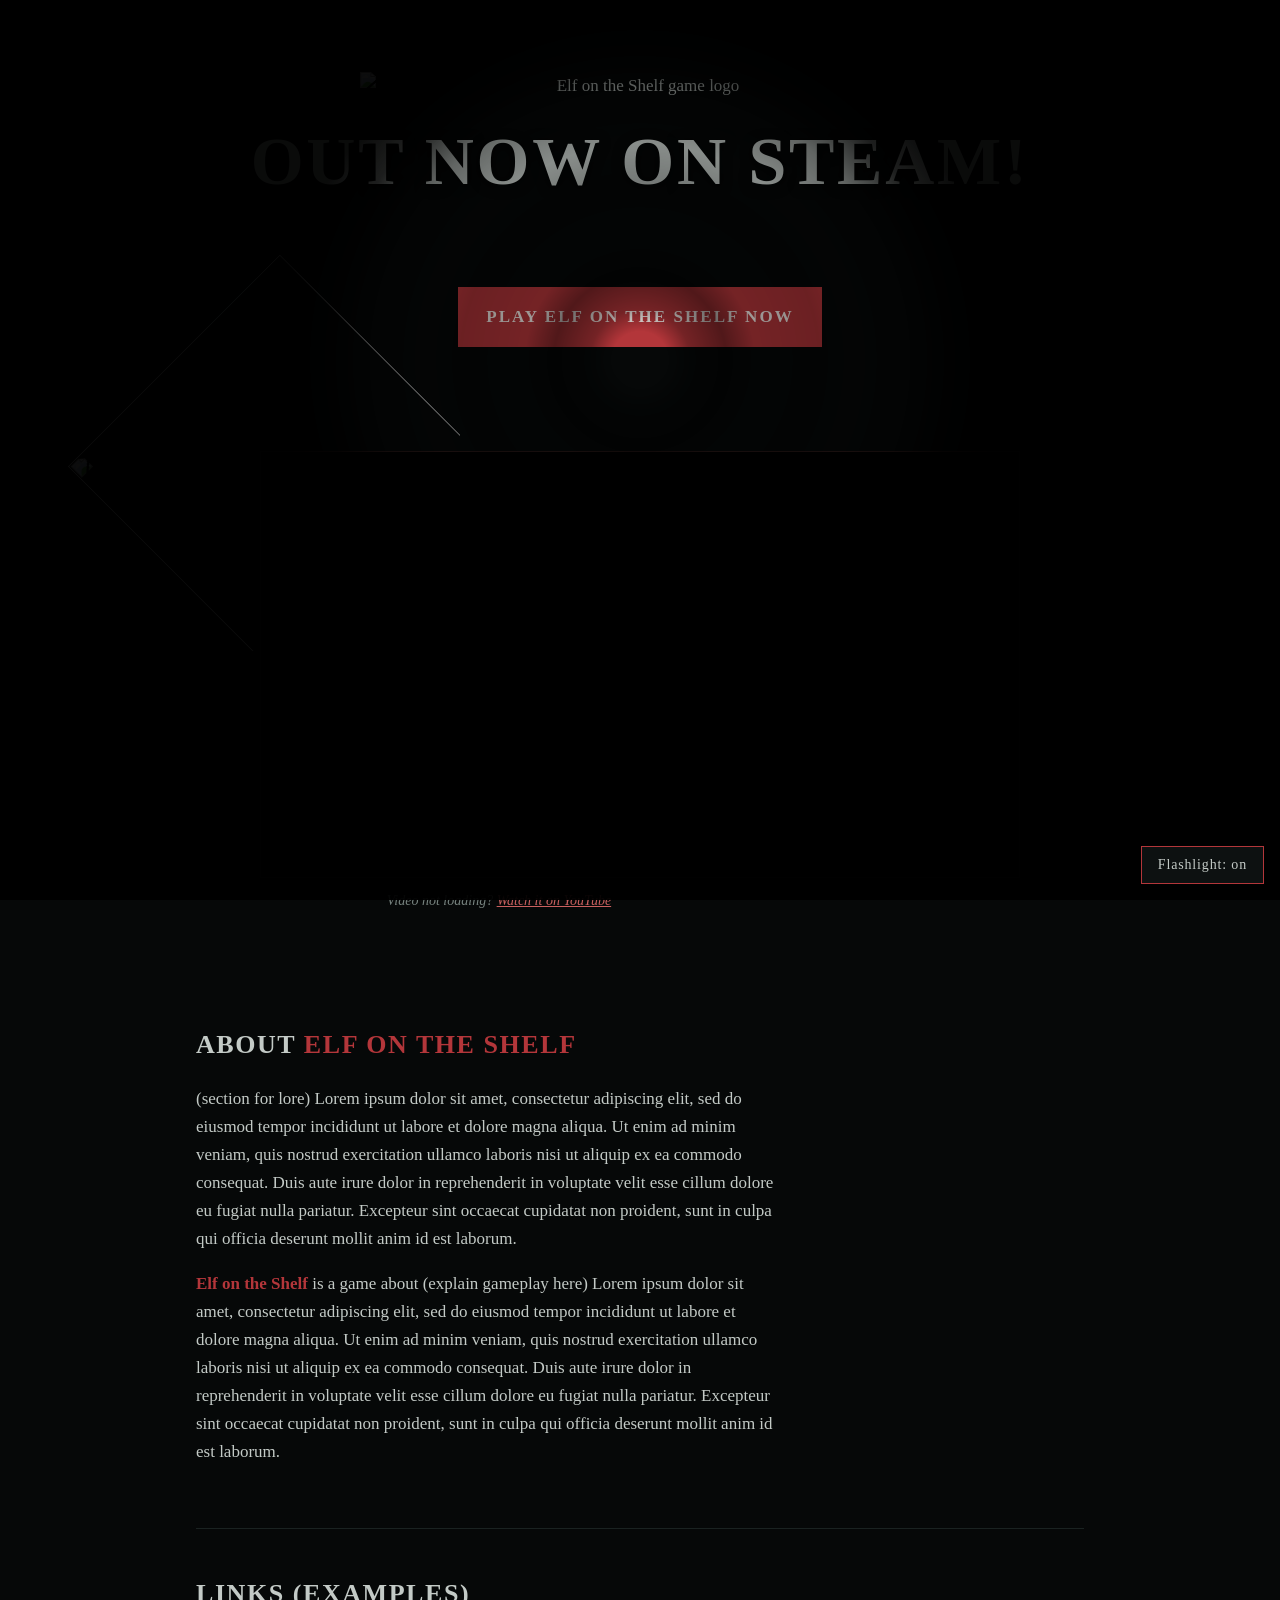
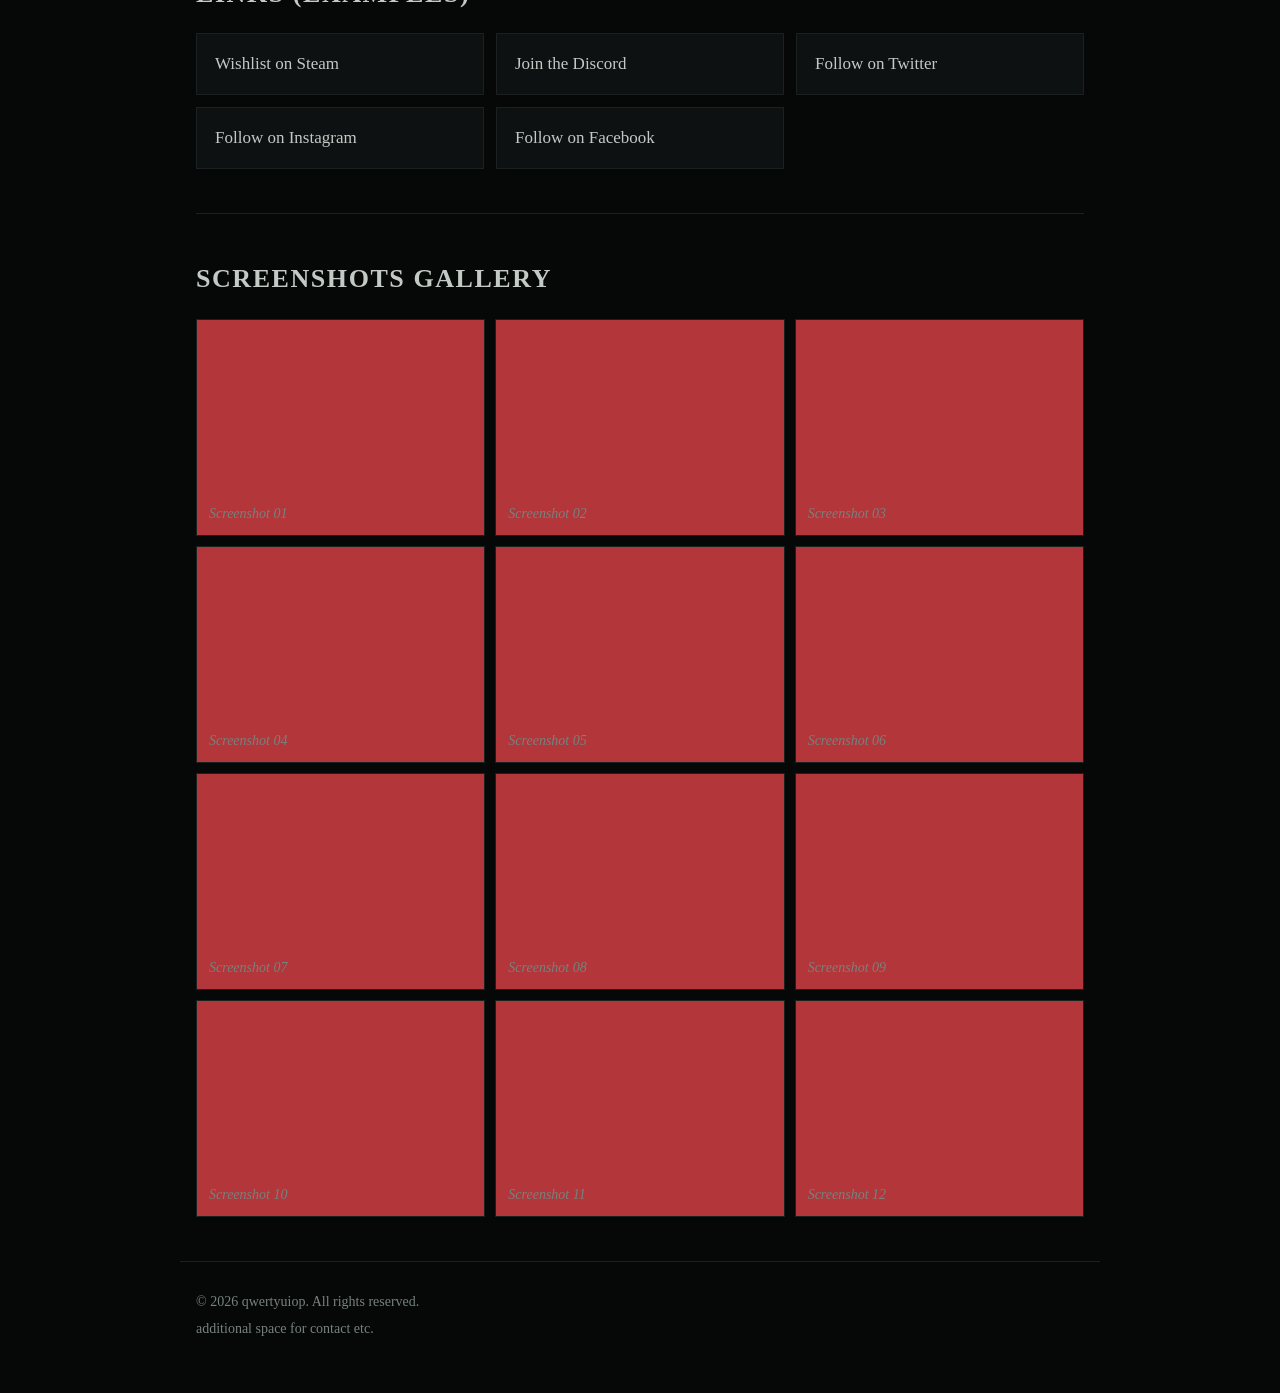
==== index2.html @ 355b3b43 "Add files via upload" ====
<!doctype html>
<html lang="en">

<head>
  <meta charset="utf-8">
  <meta name="viewport" content="width=device-width, initial-scale=1">
  <title>Elf on the Shelf</title>
  <link rel="stylesheet" href="style2.css">
</head>

<body>


  <header class="hero">
    <img src="images/logo.png" alt="Elf on the Shelf game logo">
    <div class="logo"></div>
    <h1>Out now on Steam!</h1><br><br>
 
    <a class="btn" href="#">Play Elf on the Shelf now</a>

    <div class="trailer">
      <iframe src="https://www.youtube.com/embed/LYU-8IFcDPw?si=7E_OwJNC91KNOd8U" title="Elf on the Shelf trailer" referrerpolicy="origin" allowfullscreen></iframe>
      <div class="trailer-shield"></div>

      <div class="gnome">
        <div class="gnome-pivot">
          <!-- Niewidzialne pole, na które się najeżdża (stałe, więc animacja nie "miga") -->
          <div class="gnome-hit" tabindex="0"></div>
          <img class="gnome-img" src="images/gnome.png" alt="" width="154" height="196">
        </div>
      </div>
    <p class="fallback">Video not loading? <a href="https://www.youtube.com/watch?v=LYU-8IFcDPw?si=7E_OwJNC91KNOd8U"
        target="_blank" rel="noopener">Watch it on YouTube</a></p>
  </header>

  <main>
    <section>
      <h2>About <em>Elf on the Shelf</em></h2>
      <p>(section for lore) Lorem ipsum dolor sit amet, consectetur adipiscing elit, sed do eiusmod tempor incididunt ut
        labore et dolore magna aliqua. Ut enim ad minim veniam, quis nostrud exercitation ullamco laboris nisi ut
        aliquip ex ea commodo consequat. Duis aute irure dolor in reprehenderit in voluptate velit esse cillum dolore eu
        fugiat nulla pariatur. Excepteur sint occaecat cupidatat non proident, sunt in culpa qui officia deserunt mollit
        anim id est laborum.</p>
      <p><em>Elf on the Shelf</em> is a game about (explain gameplay here) Lorem ipsum dolor sit amet, consectetur
        adipiscing elit, sed do eiusmod tempor incididunt ut labore et dolore magna aliqua. Ut enim ad minim veniam,
        quis nostrud exercitation ullamco laboris nisi ut aliquip ex ea commodo consequat. Duis aute irure dolor in
        reprehenderit in voluptate velit esse cillum dolore eu fugiat nulla pariatur. Excepteur sint occaecat cupidatat
        non proident, sunt in culpa qui officia deserunt mollit anim id est laborum. </p>
    </section>

    <section>
      <h2>Links (examples) </h2>
      <ul class="links">
        <li><a href="#">Wishlist on Steam</a></li>
        <li><a href="#">Join the Discord</a></li>
        <li><a href="#">Follow on Twitter</a></li>
        <li><a href="#">Follow on Instagram</a></li>
        <li><a href="#">Follow on Facebook</a></li>
      </ul>
    </section>

    <section>
      <h2>Screenshots Gallery</h2>
      <!-- <li><img src="images/shot-01.jpg" alt=""></li> -->
      <ul class="shots">
        <li>Screenshot 01</li>
        <li>Screenshot 02</li>
        <li>Screenshot 03</li>
        <li>Screenshot 04</li>
        <li>Screenshot 05</li>
        <li>Screenshot 06</li>
        <li>Screenshot 07</li>
        <li>Screenshot 08</li>
        <li>Screenshot 09</li>
        <li>Screenshot 10</li>
        <li>Screenshot 11</li>
        <li>Screenshot 12</li>
      </ul>
    </section>
  </main>

  <footer>
    <p>&copy; 2026 qwertyuiop. All rights reserved.</p>
    <p>additional space for contact etc.</p>
  </footer>

  <div class="flashlight"></div>
  <button class="flashlight-toggle" type="button">Flashlight: on</button>

  <script src="script2.js"></script>

</body>

</html>
---- style2.css ----
/* Padding i ramki wliczają się do szerokości elementu */
* { box-sizing: border-box; }

body
{
  margin: 0;
  position: relative;
  background: #060808;
  color: #c3cac6;
  font: 17px/1.65 Georgia, "Times New Roman", serif;
}

a { color: inherit; }
em { color: #b3363a; font-style: normal; font-weight: 600; }

.hero
{
  display: flex;
  flex-direction: column;
  align-items: center;
  min-height: 980px;
  padding: 72px 20px 56px;
  text-align: center;
}

/* Tło po bokach strony, od góry do dołu (przyklejone do okna przeglądarki).
   Maska ukrywa środek, żeby obrazek był widoczny tylko przy krawędziach. */
body::before
{
  content: "";
  position: absolute;
  inset: 0;
  z-index: -1;
  background: url("images/tlo2.png") center / cover no-repeat;
  -webkit-mask-image: linear-gradient(to right,
    #000 0, #000 calc(50% - 700px), transparent calc(50% - 560px),
    transparent calc(50% + 560px), #000 calc(50% + 700px), #000 100%);
  mask-image: linear-gradient(to right,
    #000 0, #000 calc(50% - 700px), transparent calc(50% - 560px),
    transparent calc(50% + 560px), #000 calc(50% + 700px), #000 100%);
}

/* Logo gry: maks. 560 px szerokości, skaluje się na mniejszych ekranach */
.hero > img { display: block; width: min(560px, 100%); height: auto; margin-bottom: 24px; }

h1
{
  margin: 0 0 32px;
  font-size: clamp(32px, 7.5vw, 68px);
  line-height: 1.1;
  letter-spacing: .04em;
  text-transform: uppercase;
  text-shadow: 0 2px 12px rgba(0, 0, 0, .7);
}

.btn 
{
  padding: 16px 28px;
  background: #b3363a;
  color: #f3eae6;
  font-weight: 700;
  letter-spacing: .12em;
  text-decoration: none;
  text-transform: uppercase;
}
.btn:hover { filter: brightness(1.1); }

/* Ramka na film w proporcjach 16:9 */
.trailer 
{
  width: min(760px, 100%);
  aspect-ratio: 16 / 9;
  margin-top: 104px; /* miejsce nad ramką na wychylonego gnoma */
  background: #000;
  border: 1px solid #241615;
}
/* Osadzony film wypełnia całą ramkę */
.trailer iframe { display: block; width: 100%; height: 100%; border: 0; }

.gnome
{
  position: absolute;
  left: -201px;
  top: -201px;
  width: 400px;
  height: 400px;
  z-index: 2;            /* nad osłoną trailera (z-index: 1) */
  pointer-events: none;  /* klikalne są tylko .gnome-hit i wysunięty gnom */
  clip-path: polygon(0 0, 100% 0, 100% 50%, 50% 50%, 50% 100%, 0 100%);
}
.gnome-pivot
{
  position: absolute;
  left: 50%;
  top: 50%;
  width: 0;
  height: 0;
  transform: rotate(-45deg);
}

/* Pole najechania: pokrywa czubek czapki w spoczynku */
.gnome-hit
{
  position: absolute;
  left: -50px;
  top: -64px;
  width: 100px;
  height: 100px;
  pointer-events: auto;
  cursor: pointer;
  outline: none;
}

/* W spoczynku obrazek jest wsunięty za róg – widać tylko czubek czapki */
.gnome-img
{
  position: absolute;
  left: -147px;
  top: -175px;
  width: 300px;
  height: 300px;
  pointer-events: none;
  transform: translateY(50px);
  transition: transform .8s cubic-bezier(.34, 1.56, .64, 1); /* lekkie "wyskoczenie" */
}
/* Po najechaniu (lub dotknięciu/fokusie na telefonie) gnom się wysuwa */
.gnome-pivot:hover .gnome-img,
.gnome-pivot:focus-within .gnome-img { transform: translateY(-60px); pointer-events: auto; }

/* Na telefonach gnom jest mniejszy (skalowanie względem rogu) */
@media (max-width: 600px) { .gnome { transform: scale(.6); } }

.fallback { margin: 12px 0 0; font-size: 14px; font-style: italic; color: #76827e; }
.fallback a { color: #c9605f; }

main, footer { max-width: 920px; margin: 0 auto; padding: 0 16px; }

/* Sekcje oddzielone cienką linią (poza ostatnią) */
section { padding: 44px 0; border-bottom: 1px solid #1a2221; }
section:last-child { border: 0; }

/* Nagłówki sekcji i szerokość akapitów dla wygodnego czytania */
h2 { margin: 0 0 18px; font-size: clamp(18px, 3.4vw, 26px); letter-spacing: .06em; text-transform: uppercase; }
p { max-width: 68ch; }

.links, .shots 
{
  display: grid;
  gap: 12px;
  margin: 0;
  padding: 0;
  list-style: none;
}
/* Linki: kolumny min. 230 px, rozciągają się na całą szerokość */
.links { grid-template-columns: repeat(auto-fit, minmax(230px, 1fr)); }
/* Galeria: kafelki min. 240 px, tyle kolumn ile się zmieści */
.shots { grid-template-columns: repeat(auto-fill, minmax(240px, 1fr)); gap: 10px; }

.links a 
{
  display: block;
  padding: 16px 18px;
  background: #0d1111;
  border: 1px solid #1a2221;
  text-decoration: none;
}
.links a:hover { border-color: #b3363a; }

.shots li 
{
  display: flex;
  align-items: flex-end;
  aspect-ratio: 4 / 3;
  padding: 10px 12px;
  background: #b3363a;
  border: 1px solid #1a2221;
  color: #76827e;
  font-size: 14px;
  font-style: italic;
}

.shots img { width: 100%; height: 100%; object-fit: cover; }

footer { padding-block: 28px 48px; border-top: 1px solid #1a2221; font-size: 14px; color: #76827e; }
footer p { margin: 0 0 4px; }


/* ===== Latarka: tekstura light.png podążająca za kursorem ===== */

/* Ciemna nakładka na cały ekran z "dziurą" w kształcie latarki: gradient jest
   przezroczysty tam, gdzie ma świecić, i czarny tam, gdzie ma być ciemno.
   Kolejne wartości rgba(0,0,0, X) to ciemność w danym miejscu (0 = pełne światło,
   .95 = prawie czarno) – zmieniając je, zmieniasz pierścienie światła.
   --x, --y: pozycja światła (ustawia script.js), --r: promień światła.
   pointer-events: none nie blokuje klikania w stronę. */
.flashlight
{
  --x: 50vw;
  --y: 40vh;
  --r: 360px;
  position: fixed;
  inset: 0;
  z-index: 50;
  pointer-events: none;
  background: radial-gradient(
    circle var(--r) at var(--x) var(--y),
    rgba(0, 0, 0, 0)   0%,
    rgba(0, 0, 0, 0)   8%,
    rgba(0, 0, 0, .35) 14%,
    rgba(0, 0, 0, .55) 24%,
    rgba(0, 0, 0, .35) 32%,
    rgba(0, 0, 0, .40) 50%,
    rgba(0, 0, 0, .30) 60%,
    rgba(0, 0, 0, .50) 75%,
    rgba(0, 0, 0, .85) 88%,
    rgba(0, 0, 0, .95) 100%
  );
  transition: opacity .3s;
}

.flashlight.off,
.flashlight.watching { opacity: 0; }

/* position: relative na trailerze jest potrzebne, żeby osłona
   (position: absolute) pokrywała dokładnie ramkę z filmem */
.trailer { position: relative; }
/* Osłona na trailerze: łapie ruch myszy, którego iframe by nie przepuścił.
   Klasa .hidden ukrywa ją (np. po kliknięciu), by film dało się obsługiwać. */
.trailer-shield { position: absolute; inset: 0; z-index: 1; cursor: pointer; }
.trailer-shield.hidden { display: none; }

.flashlight-toggle
{
  position: fixed;
  right: 16px;
  bottom: 16px;
  z-index: 60;
  padding: 10px 16px;
  background: #0d1111;
  color: #c3cac6;
  border: 1px solid #b3363a;
  font: 14px Georgia, "Times New Roman", serif;
  letter-spacing: .06em;
  cursor: pointer;
}
.flashlight-toggle:hover { filter: brightness(1.2); }

/* Na telefonach krąg światła jest mniejszy */
@media (max-width: 600px) { .flashlight { --r: 210px; } }
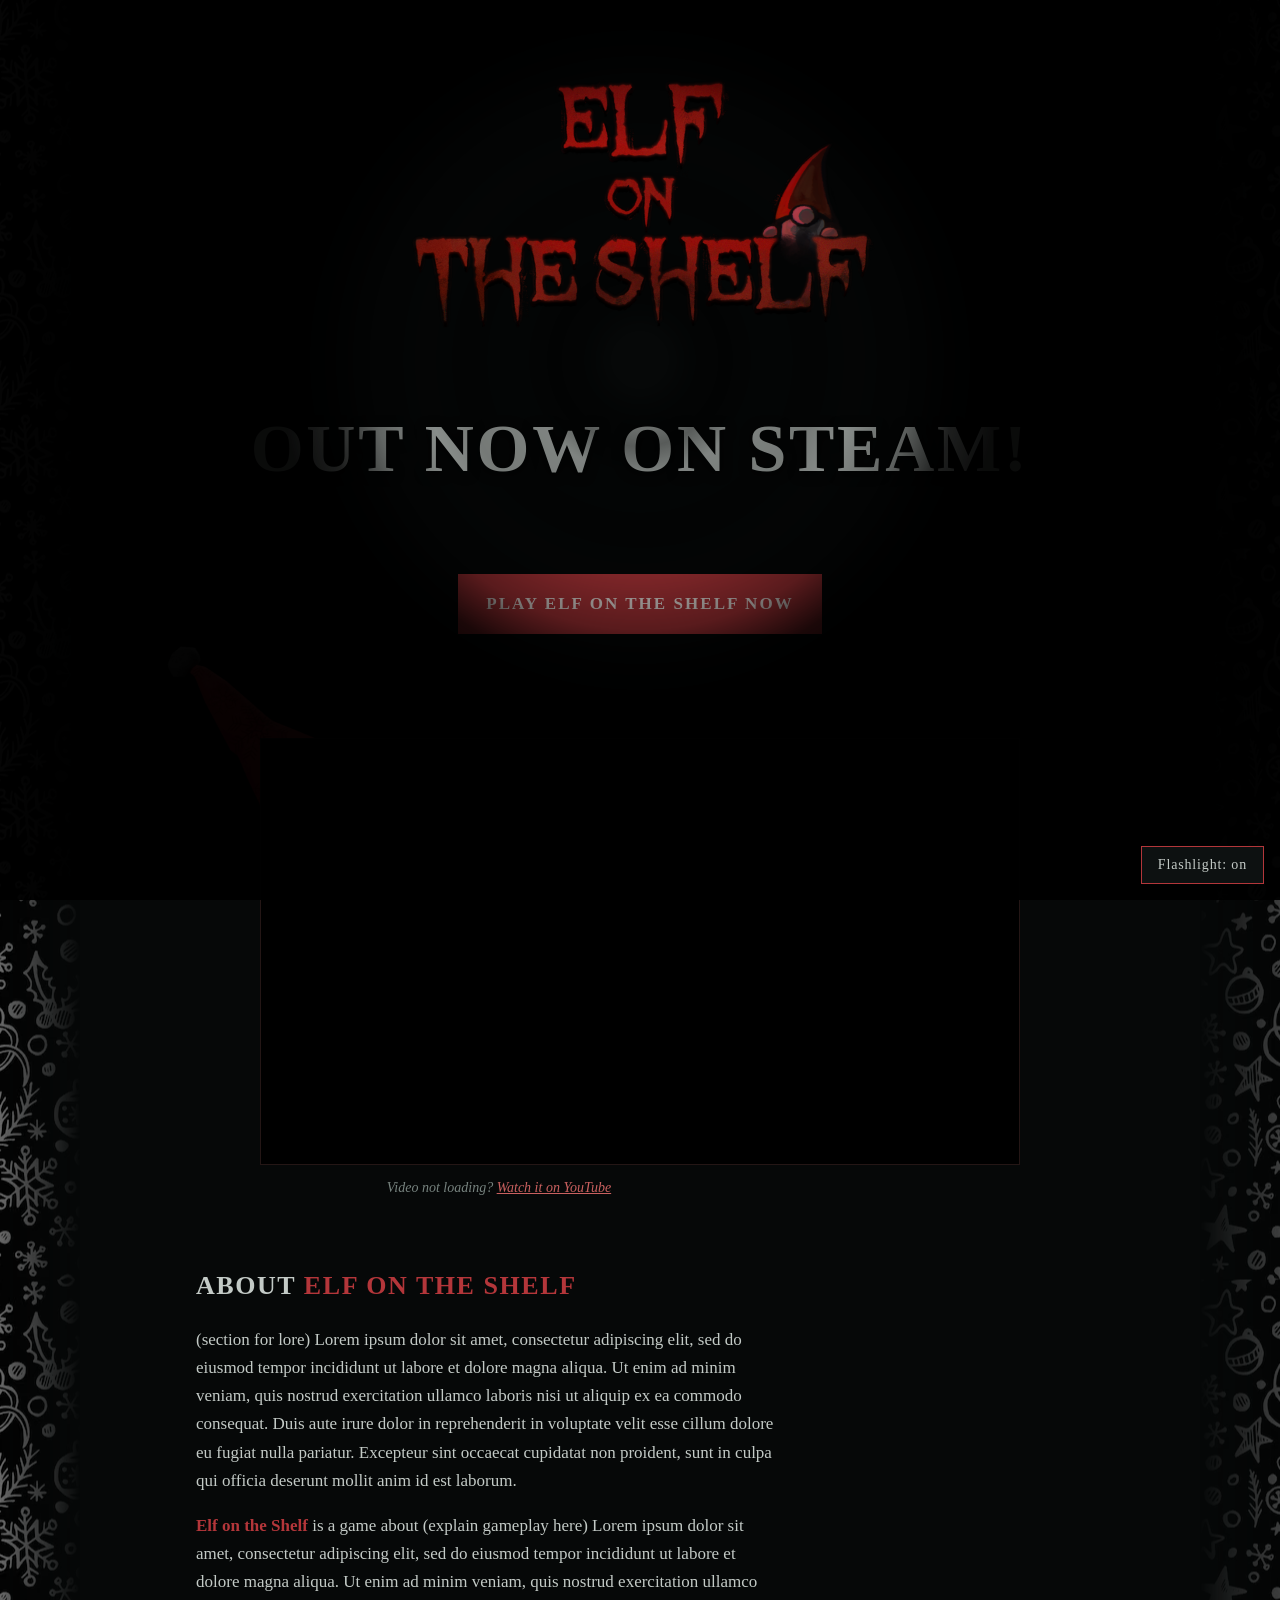
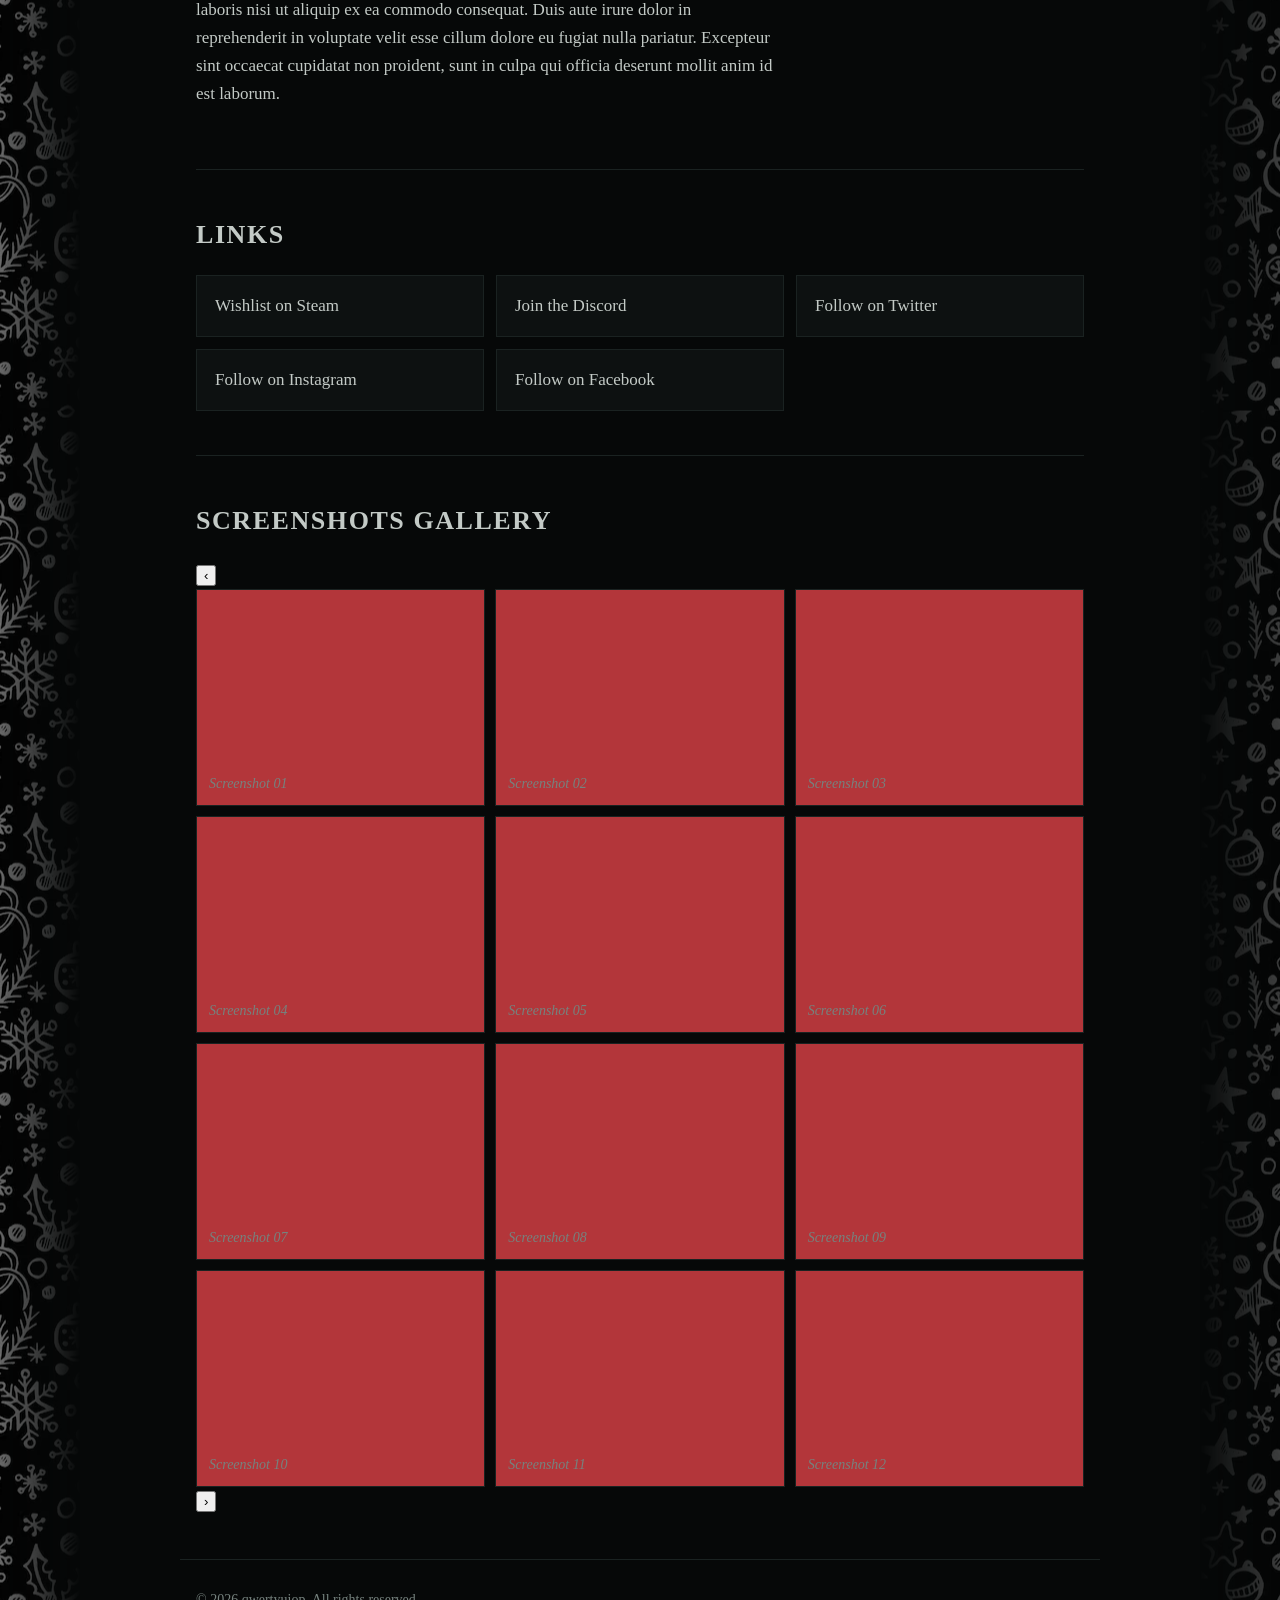
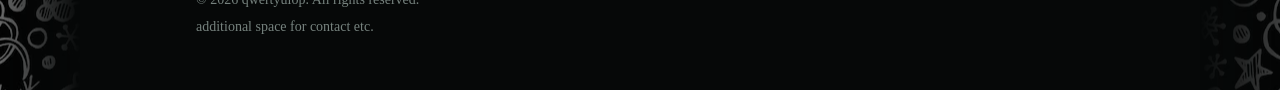
==== commit ca11611f: "Update index2.html" ====
--- a/index2.html
+++ b/index2.html
@@ -49,7 +49,7 @@
     </section>
 
     <section>
-      <h2>Links (examples) </h2>
+      <h2>Links</h2>
       <ul class="links">
         <li><a href="#">Wishlist on Steam</a></li>
         <li><a href="#">Join the Discord</a></li>
@@ -62,20 +62,25 @@
     <section>
       <h2>Screenshots Gallery</h2>
       <!-- <li><img src="images/shot-01.jpg" alt=""></li> -->
-      <ul class="shots">
-        <li>Screenshot 01</li>
-        <li>Screenshot 02</li>
-        <li>Screenshot 03</li>
-        <li>Screenshot 04</li>
-        <li>Screenshot 05</li>
-        <li>Screenshot 06</li>
-        <li>Screenshot 07</li>
-        <li>Screenshot 08</li>
-        <li>Screenshot 09</li>
-        <li>Screenshot 10</li>
-        <li>Screenshot 11</li>
-        <li>Screenshot 12</li>
-      </ul>
+      <div class="carousel">
+        <button class="carousel-btn prev" type="button">&#8249;</button>
+        <ul class="shots" tabindex="0">
+          <li>Screenshot 01</li>
+          <li>Screenshot 02</li>
+          <li>Screenshot 03</li>
+          <li>Screenshot 04</li>
+          <li>Screenshot 05</li>
+          <li>Screenshot 06</li>
+          <li>Screenshot 07</li>
+          <li>Screenshot 08</li>
+          <li>Screenshot 09</li>
+          <li>Screenshot 10</li>
+          <li>Screenshot 11</li>
+          <li>Screenshot 12</li>
+        </ul>
+        <button class="carousel-btn next" type="button">&#8250;</button>
+        <div class="carousel-dots"></div>
+      </div>
     </section>
   </main>
 
@@ -91,4 +96,4 @@
 
 </body>
 
-</html>+</html>
--- a/style2.css
+++ b/style2.css
@@ -31,7 +31,7 @@
   position: absolute;
   inset: 0;
   z-index: -1;
-  background: url("images/tlo2.png") center / cover no-repeat;
+  background: url("images/tlo2.png") center;
   -webkit-mask-image: linear-gradient(to right,
     #000 0, #000 calc(50% - 700px), transparent calc(50% - 560px),
     transparent calc(50% + 560px), #000 calc(50% + 700px), #000 100%);
@@ -246,4 +246,4 @@
 .flashlight-toggle:hover { filter: brightness(1.2); }
 
 /* Na telefonach krąg światła jest mniejszy */
-@media (max-width: 600px) { .flashlight { --r: 210px; } }+@media (max-width: 600px) { .flashlight { --r: 210px; } }
